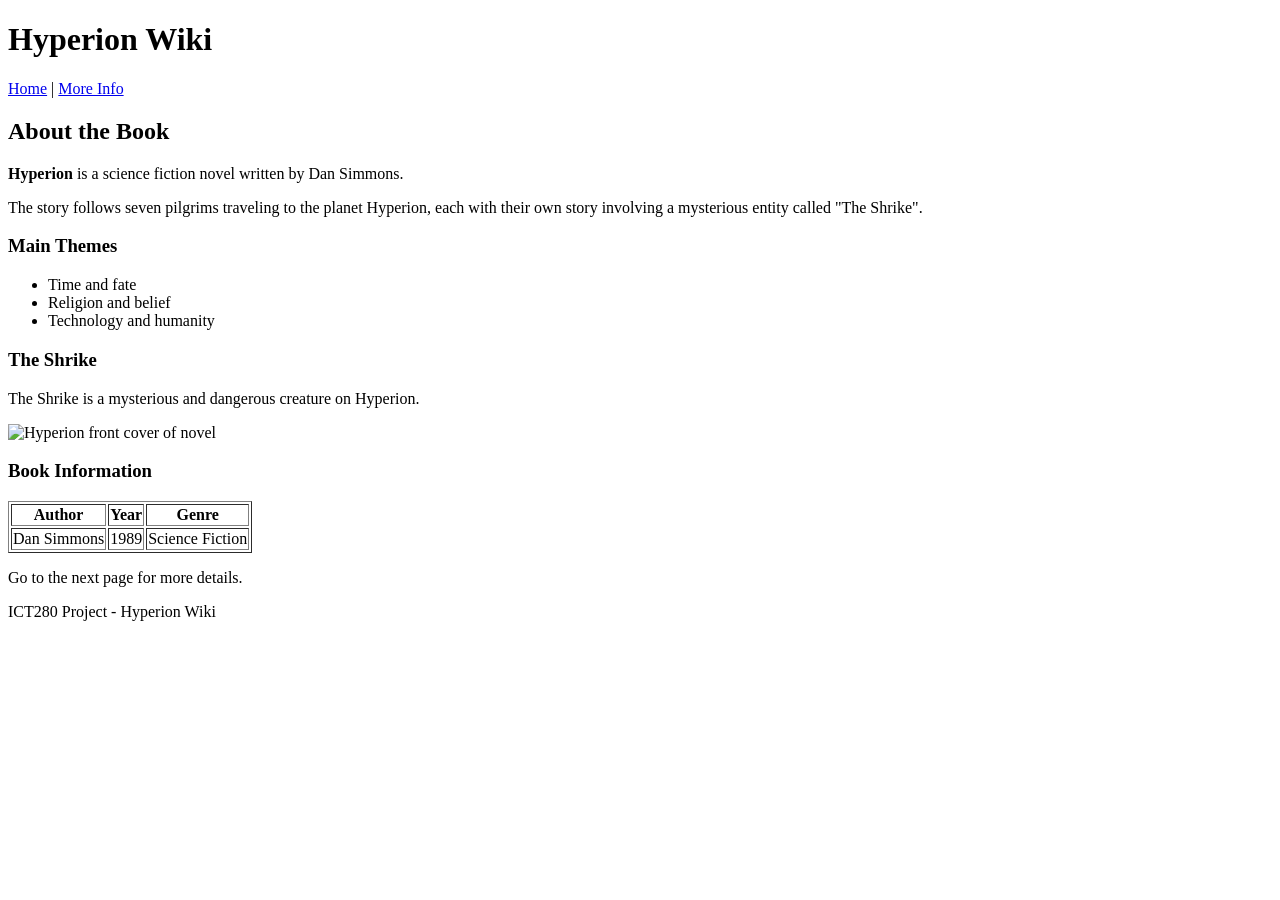
==== index.html @ 1a541f40 "Fix index filename case" ====
<!DOCTYPE html>
<html lang="en">
<head>
    <meta charset="UTF-8">
    <title>Hyperion Wiki</title>
</head>

<body>

    <header>
        <h1>Hyperion Wiki</h1>
        <nav>
            <a href="index.html">Home</a> |
            <a href="html/project2.html">More Info</a>
        </nav>
    </header>

    <main>
        <h2>About the Book</h2>

        <p><b>Hyperion</b> is a science fiction novel written by Dan Simmons.</p>
        <p>The story follows seven pilgrims traveling to the planet Hyperion, each with their own story involving a mysterious entity called "The Shrike".</p>

        <h3>Main Themes</h3>
        <ul>
            <li>Time and fate</li>
            <li>Religion and belief</li>
            <li>Technology and humanity</li>
        </ul>

        <h3>The Shrike</h3>
        <p>The Shrike is a mysterious and dangerous creature on Hyperion.</p>

        <img src="https://m.media-amazon.com/images/S/compressed.photo.goodreads.com/books/1746983261i/77566.jpg" alt="Hyperion front cover of novel" width="150">

        <h3>Book Information</h3>
        <table border="1">
            <tr>
                <th>Author</th>
                <th>Year</th>
                <th>Genre</th>
            </tr>
            <tr>
                <td>Dan Simmons</td>
                <td>1989</td>
                <td>Science Fiction</td>
            </tr>
        </table>

        <p>Go to the next page for more details.</p>
    </main>

    <footer>
        <p>ICT280 Project - Hyperion Wiki</p>
    </footer>

</body>
</html>
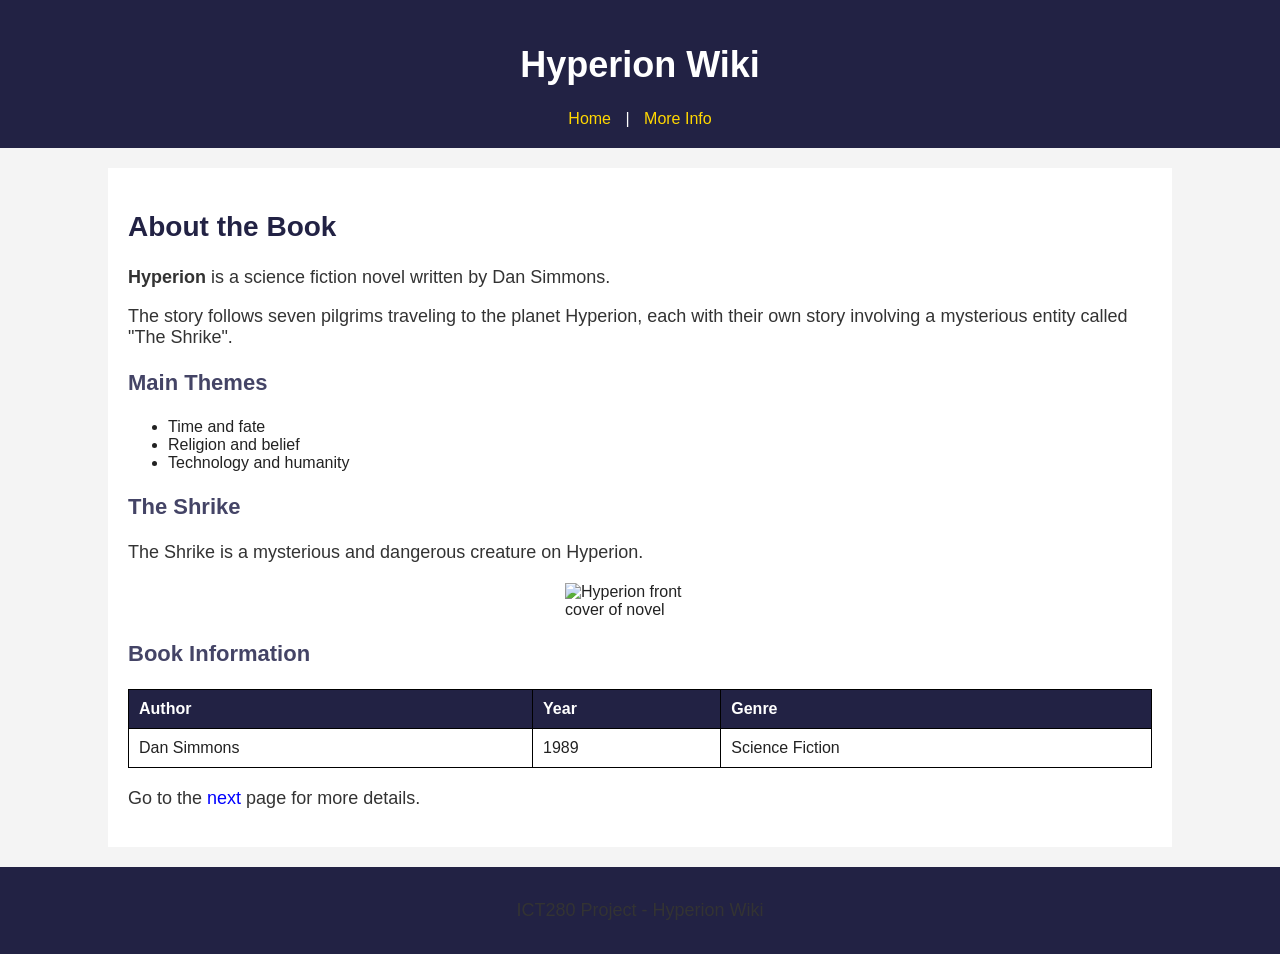
==== commit 944f8a68: "Added project3.html and styles.css and also included images." ====
--- a/index.html
+++ b/index.html
@@ -3,6 +3,7 @@
 <head>
     <meta charset="UTF-8">
     <title>Hyperion Wiki</title>
+    <link rel="stylesheet" href="../css/styles.css">
 </head>
 
 <body>
@@ -47,7 +48,7 @@
             </tr>
         </table>
 
-        <p>Go to the next page for more details.</p>
+        <p>Go to the <a href="project2.html">next</a> page for more details.</p>
     </main>
 
     <footer>
--- a/css/styles.css
+++ b/css/styles.css
@@ -0,0 +1,131 @@
+body {
+    background-color: #f4f4f4;
+    font-family: Arial, sans-serif;
+    margin: 0;
+    padding: 0;
+    color: #222222;
+}
+
+header {
+    background-color: #222244;
+    color: white;
+    padding: 20px;
+    text-align: center;
+}
+
+nav {
+    margin-top: 10px;
+}
+
+nav a {
+    color: gold;
+    text-decoration: none;
+    margin: 0 10px;
+}
+
+nav a:hover {
+    text-decoration: underline;
+}
+
+main {
+    background-color: white;
+    width: 80%;
+    margin: 20px auto;
+    padding: 20px;
+}
+
+h1 {
+    font-size: 36px;
+    color: white;
+}
+
+h2 {
+    font-size: 28px;
+    color: #222244;
+}
+
+h3 {
+    font-size: 22px;
+    color: #444466;
+}
+
+p {
+    font-family: Arial, sans-serif;
+    font-size: 18px;
+    color: #333333;
+}
+
+ol li {
+    margin-bottom: 8px;
+}
+
+img {
+    display: block;
+    margin: 20px auto;
+}
+
+table {
+    width: 100%;
+    border-collapse: collapse;
+    margin-top: 15px;
+    margin-bottom: 20px;
+}
+
+th, td {
+    border: 1px solid black;
+    padding: 10px;
+    text-align: left;
+}
+
+th {
+    background-color: #222244;
+    color: white;
+}
+
+footer {
+    text-align: center;
+    padding: 15px;
+    background-color: #222244;
+    color: white;
+}
+
+footer a {
+    color: gold;
+    text-decoration: none;
+}
+
+footer a:hover {
+    text-decoration: underline;
+}
+
+a {
+    color: blue;
+    text-decoration: none;
+}
+
+a:hover {
+    color: red;
+    text-decoration: underline;
+}
+
+.character-list li {
+    position: relative;
+    margin: 10px 0;
+    cursor: pointer;
+}
+
+.character-list img {
+    display: none;
+    position: fixed;
+    top: 50%;
+    left: 50%;
+    transform: translate(-50%, -50%);
+    width: 150px;
+    border: 1px solid #ccc;
+    transition: transform 0.3s;
+}
+
+.character-list li:hover img {
+    display: block;
+    transform: translate(-50%, -50%) scale(3.5);
+}
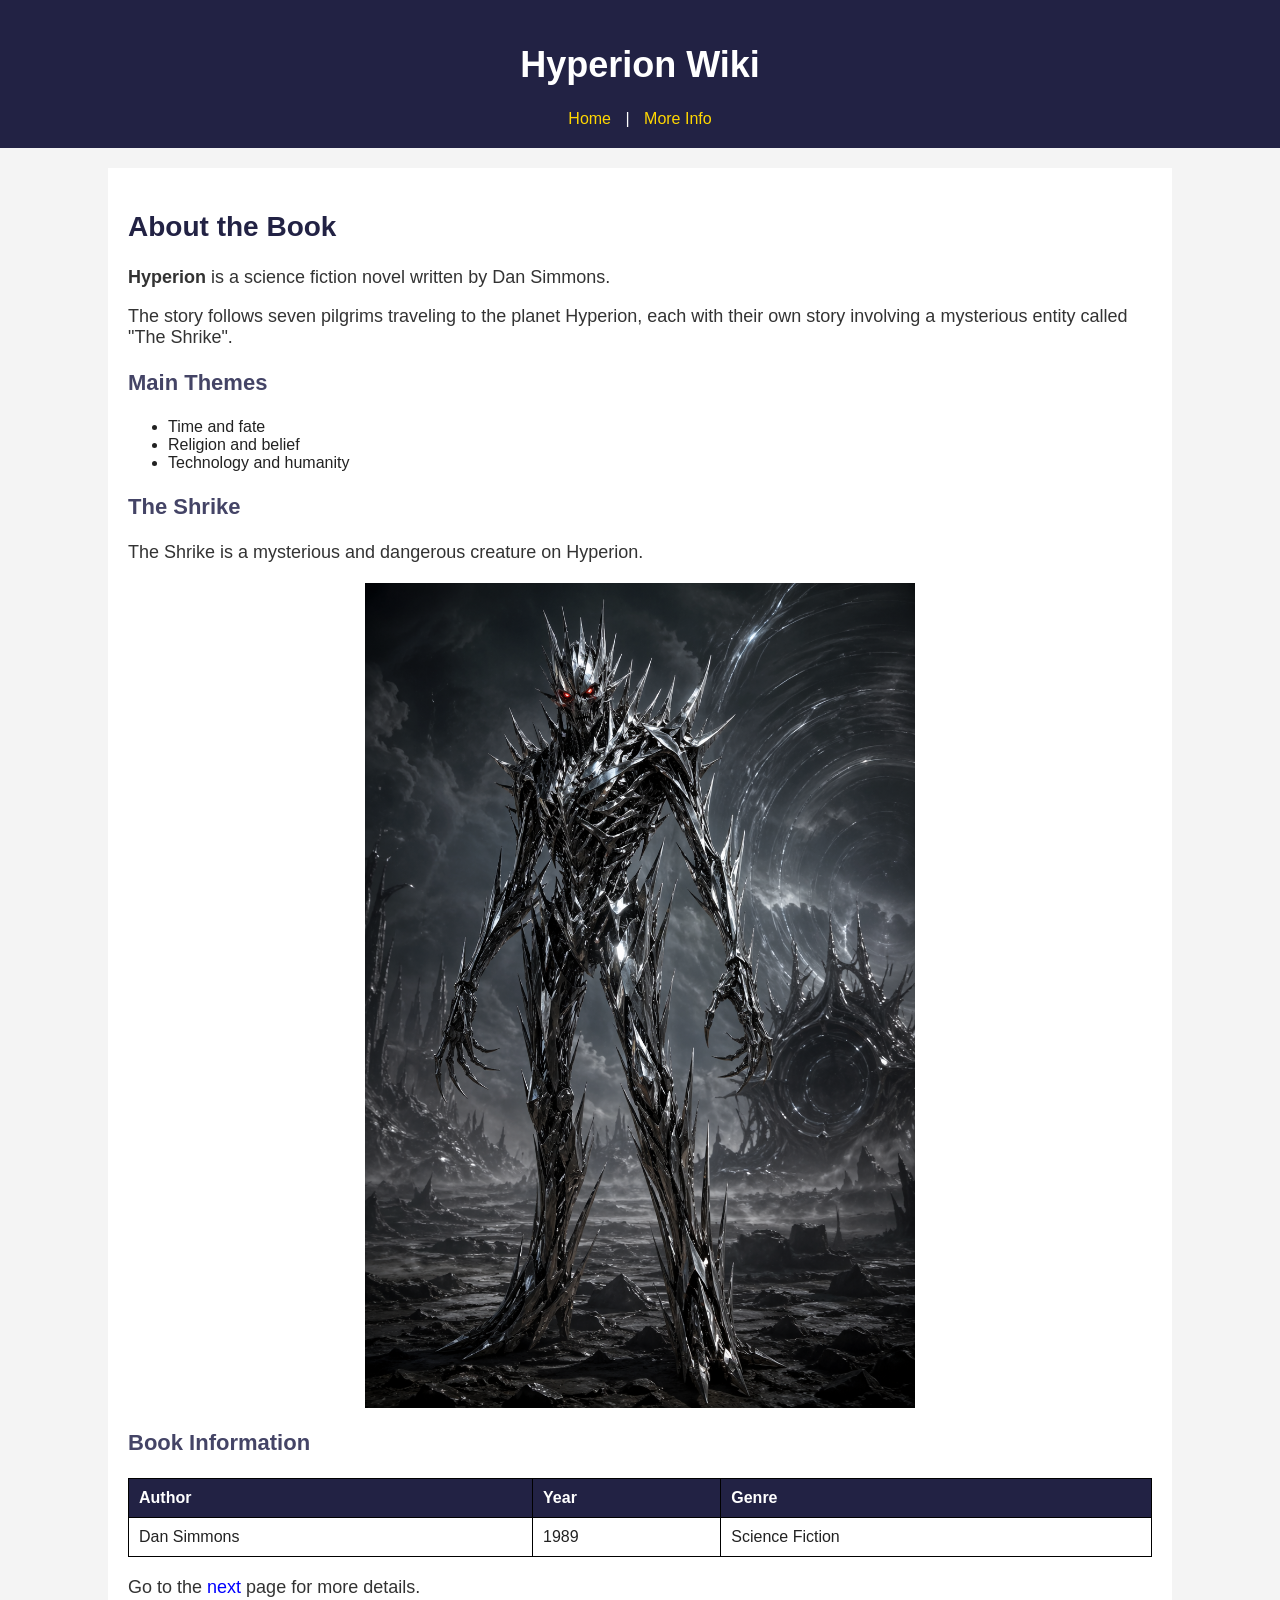
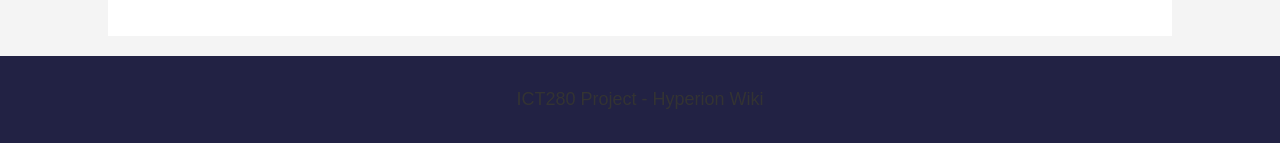
==== commit 4704a2c0: "added an image link to the index.html" ====
--- a/index.html
+++ b/index.html
@@ -12,7 +12,7 @@
         <h1>Hyperion Wiki</h1>
         <nav>
             <a href="index.html">Home</a> |
-            <a href="html/project2.html">More Info</a>
+            <a href="html/project3.html">More Info</a>
         </nav>
     </header>
 
@@ -32,7 +32,7 @@
         <h3>The Shrike</h3>
         <p>The Shrike is a mysterious and dangerous creature on Hyperion.</p>
 
-        <img src="https://m.media-amazon.com/images/S/compressed.photo.goodreads.com/books/1746983261i/77566.jpg" alt="Hyperion front cover of novel" width="150">
+        <img src="../images/theShrike.png" alt="The Shrike" width="550">
 
         <h3>Book Information</h3>
         <table border="1">
@@ -48,7 +48,7 @@
             </tr>
         </table>
 
-        <p>Go to the <a href="project2.html">next</a> page for more details.</p>
+        <p>Go to the <a href="project3.html">next</a> page for more details.</p>
     </main>
 
     <footer>
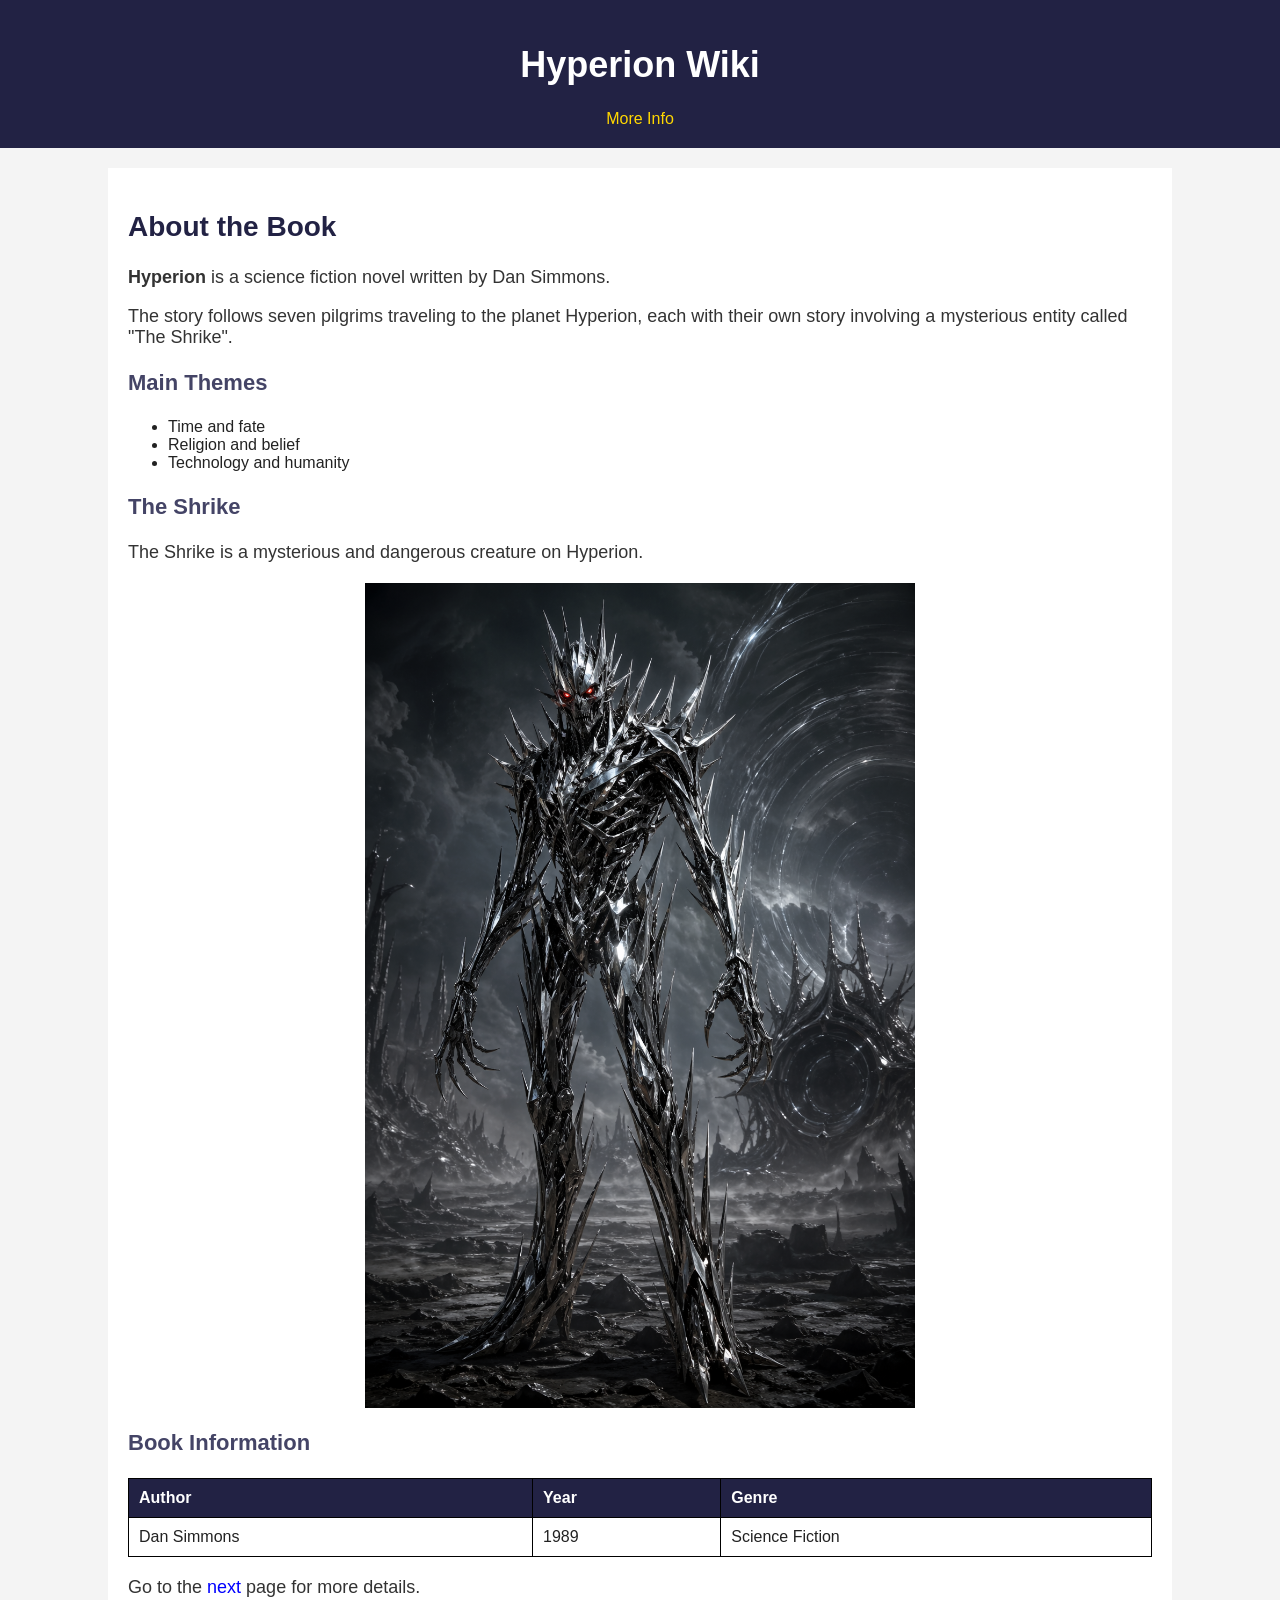
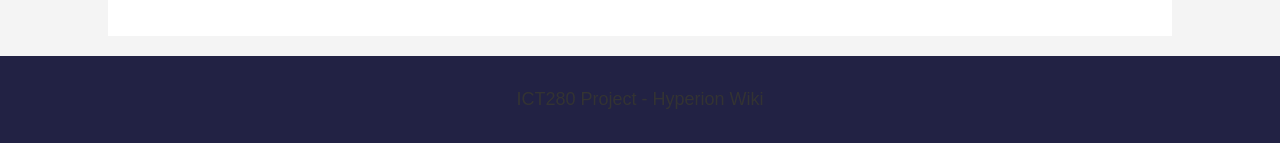
==== commit 674de280: "fixed links issues on index.html and project3.html" ====
--- a/index.html
+++ b/index.html
@@ -11,7 +11,6 @@
     <header>
         <h1>Hyperion Wiki</h1>
         <nav>
-            <a href="index.html">Home</a> |
             <a href="html/project3.html">More Info</a>
         </nav>
     </header>
@@ -48,7 +47,7 @@
             </tr>
         </table>
 
-        <p>Go to the <a href="project3.html">next</a> page for more details.</p>
+        <p>Go to the <a href="/html/project3.html">next</a> page for more details.</p>
     </main>
 
     <footer>
